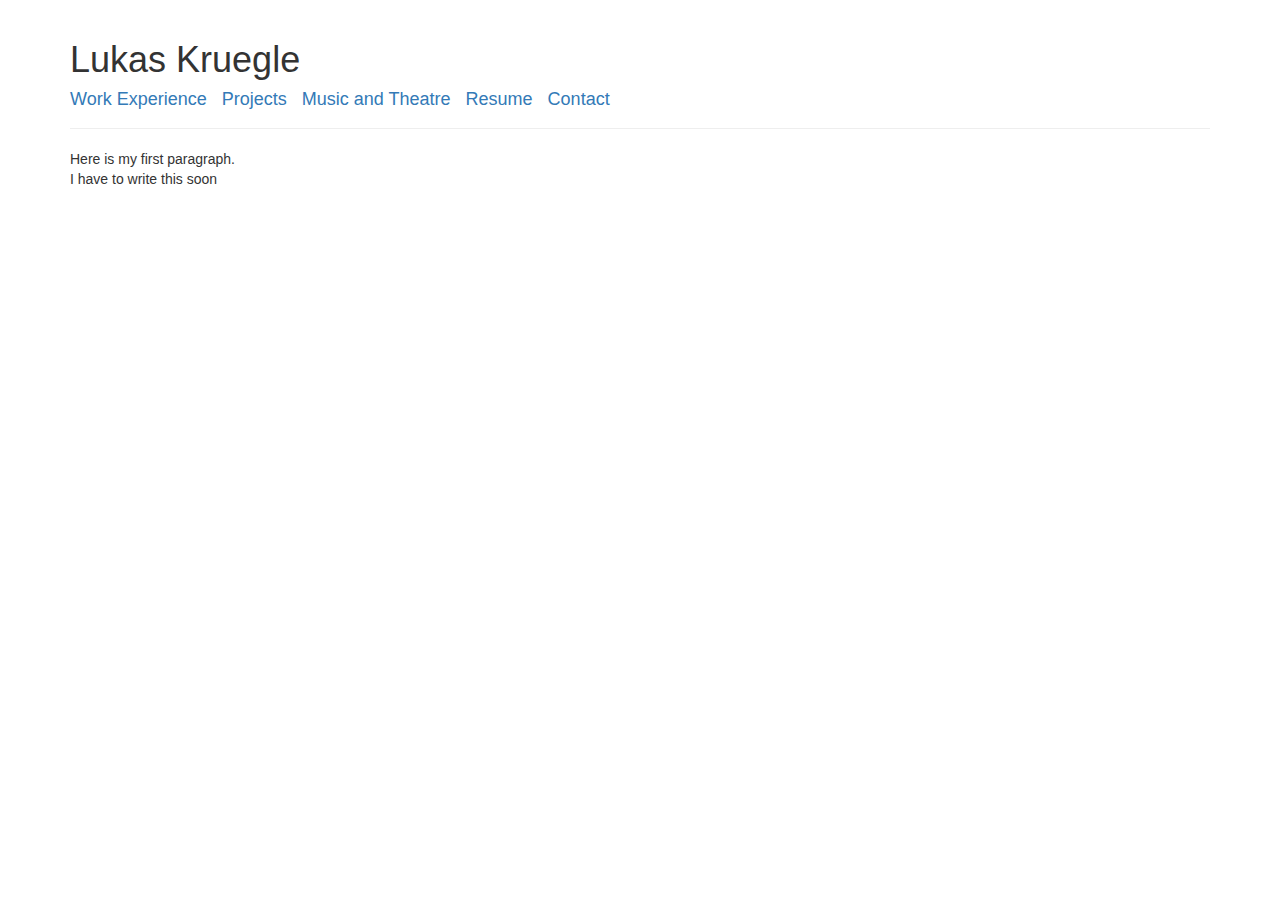
==== index.html @ 2a002a00 "Added Bootstrap basics" ====
<!doctype html>
<html lang="en">
  <head>
    <!-- Required meta tags -->
    <meta charset="utf-8">
    <meta name="viewport" content="width=device-width, initial-scale=1, shrink-to-fit=no">

    <!-- Bootstrap CSS -->
    <link rel="stylesheet" type="text/css" href="https://maxcdn.bootstrapcdn.com/bootstrap/3.3.5/css/bootstrap.min.css">

    <title>Lukas Kruegle</title>
  </head>
	<body>
  	<div class="container">
  	<div class="page-header">
    	<h1>Lukas Kruegle
    	<h4><ul class="list-inline">
		<li><a href="workexp.html">Work Experience</a></li>
		<li><a href="projects.html">Projects</a></li>
		<li><a href="musicthtr.html">Music and Theatre</a></li>
		<li><a href="Lukas Kruegle Resume.pdf">Resume</a></li>
		<li><a href="contact.html">Contact</a></li>
		</ul></h4></h1>
    </div>
	
	<p>Here is my first paragraph. <br>I have to write this soon</br></p>
	</div>
    <!-- Optional JavaScript -->
    <!-- jQuery first, then Popper.js, then Bootstrap JS -->
    <script src="https://code.jquery.com/jquery-3.2.1.slim.min.js" integrity="sha384-KJ3o2DKtIkvYIK3UENzmM7KCkRr/rE9/Qpg6aAZGJwFDMVNA/GpGFF93hXpG5KkN" crossorigin="anonymous"></script>
    <script src="https://cdnjs.cloudflare.com/ajax/libs/popper.js/1.12.9/umd/popper.min.js" integrity="sha384-ApNbgh9B+Y1QKtv3Rn7W3mgPxhU9K/ScQsAP7hUibX39j7fakFPskvXusvfa0b4Q" crossorigin="anonymous"></script>
    <script src="https://maxcdn.bootstrapcdn.com/bootstrap/4.0.0/js/bootstrap.min.js" integrity="sha384-JZR6Spejh4U02d8jOt6vLEHfe/JQGiRRSQQxSfFWpi1MquVdAyjUar5+76PVCmYl" crossorigin="anonymous"></script>
  </body>
</html>
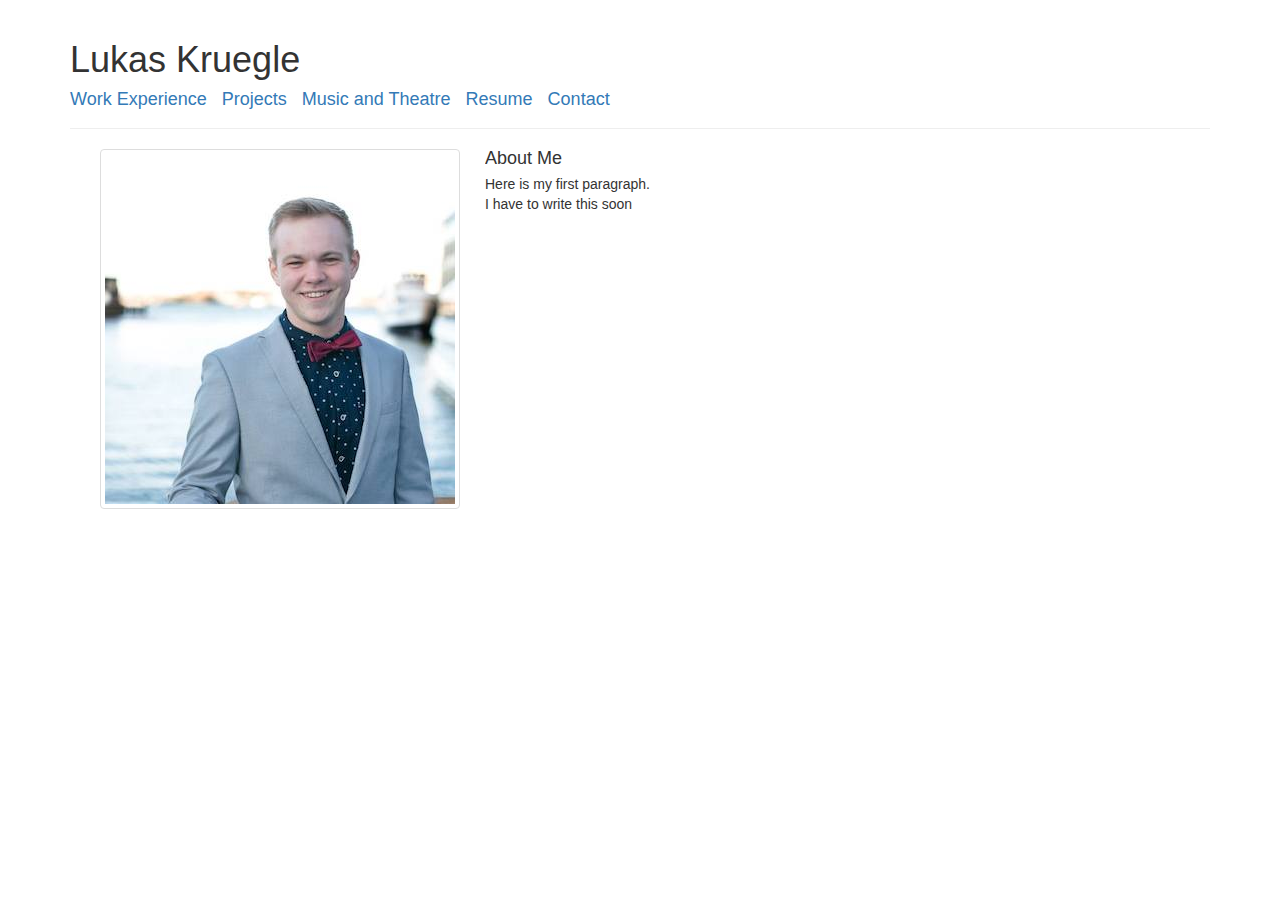
==== commit 8bd28ce2: "added first photo" ====
--- a/index.html
+++ b/index.html
@@ -22,8 +22,18 @@
 		<li><a href="contact.html">Contact</a></li>
 		</ul></h4></h1>
     </div>
-	
-	<p>Here is my first paragraph. <br>I have to write this soon</br></p>
+	<div class="container">
+	<div class="media">
+	<div class="media-left media-top">
+		<div class="col-lg-2 col-md-2 col-sm-4 col-xs-12">
+		<img class="thumbnail" src="media/headshot1.jpg">
+	</div>
+	</div>
+	<div class="media-body">
+		<h4 class="media-heading">About Me</h4>
+		<p>Here is my first paragraph. <br>I have to write this soon</br></p>
+	</div>
+	</div>
 	</div>
     <!-- Optional JavaScript -->
     <!-- jQuery first, then Popper.js, then Bootstrap JS -->
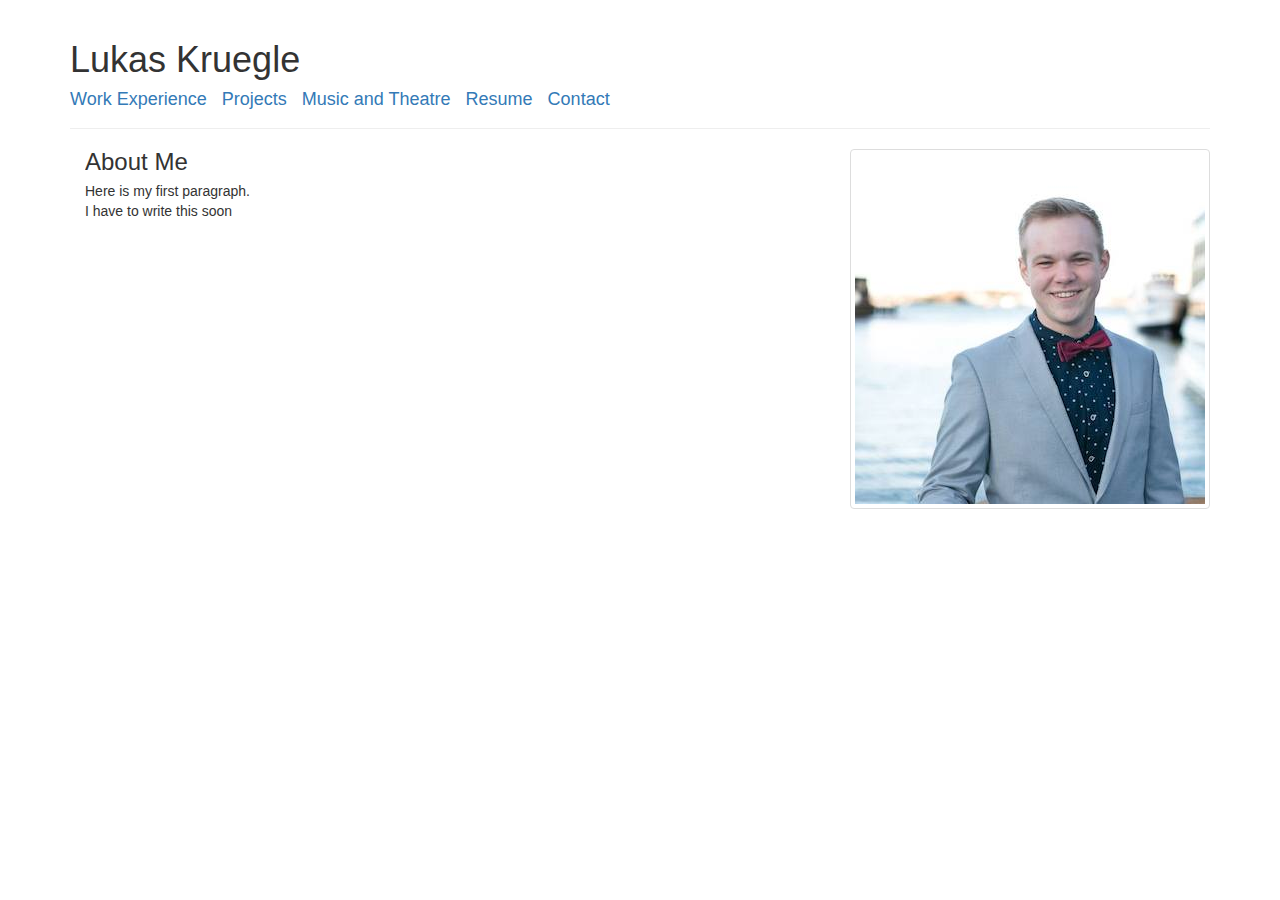
==== commit cd39c68e: "Moved Photo" ====
--- a/index.html
+++ b/index.html
@@ -24,13 +24,13 @@
     </div>
 	<div class="container">
 	<div class="media">
-	<div class="media-left media-top">
+	<div class="media-right media-top pull-right">
 		<div class="col-lg-2 col-md-2 col-sm-4 col-xs-12">
 		<img class="thumbnail" src="media/headshot1.jpg">
 	</div>
 	</div>
 	<div class="media-body">
-		<h4 class="media-heading">About Me</h4>
+		<h3 class="media-heading">About Me</h3>
 		<p>Here is my first paragraph. <br>I have to write this soon</br></p>
 	</div>
 	</div>
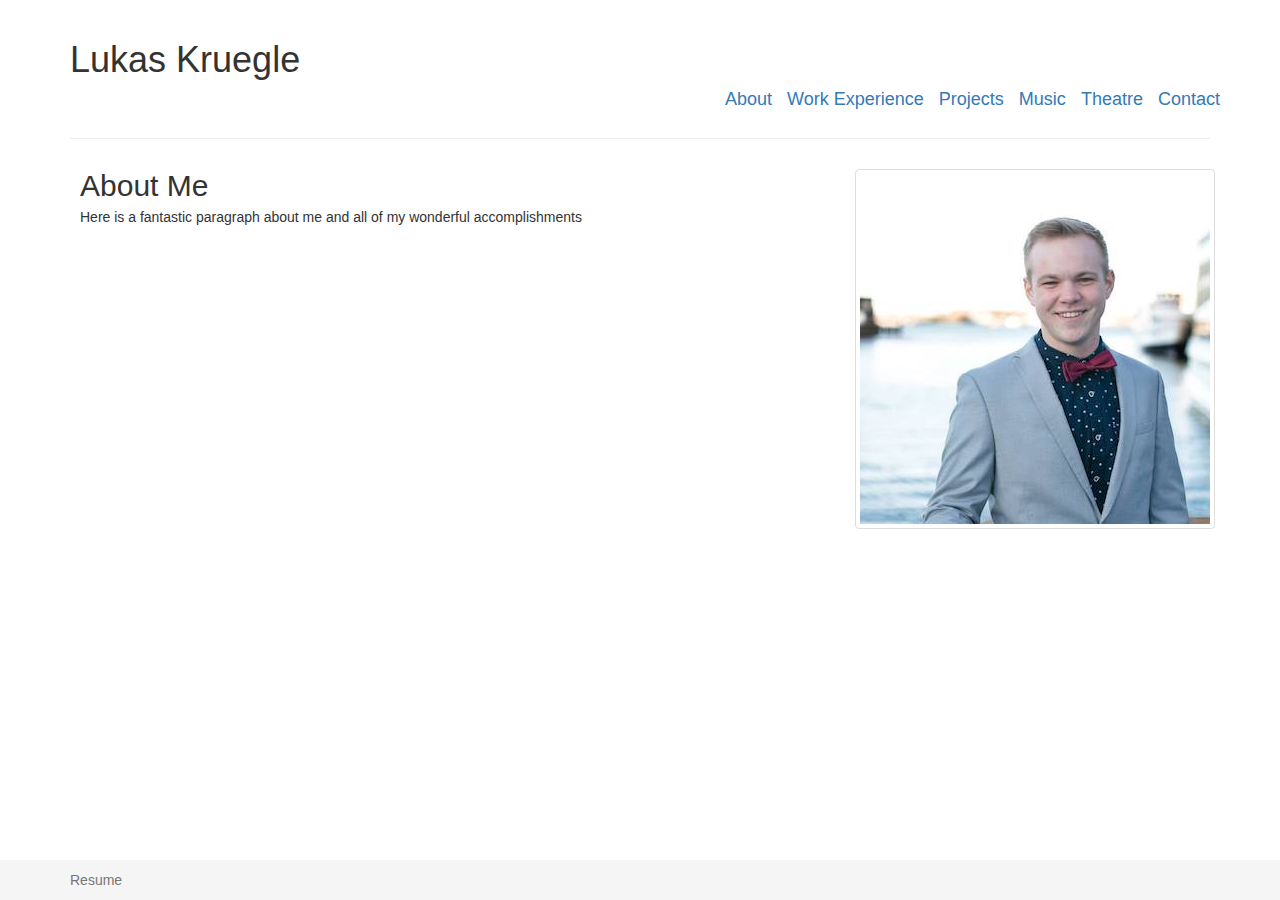
==== commit 8b526e50: "Cleaned up code, added footer" ====
--- a/index.html
+++ b/index.html
@@ -7,38 +7,61 @@
 
     <!-- Bootstrap CSS -->
     <link rel="stylesheet" type="text/css" href="https://maxcdn.bootstrapcdn.com/bootstrap/3.3.5/css/bootstrap.min.css">
+    <link rel="stylesheet" type="text/css" href="stylesheet.css">
 
     <title>Lukas Kruegle</title>
   </head>
-	<body>
-  	<div class="container">
-  	<div class="page-header">
-    	<h1>Lukas Kruegle
-    	<h4><ul class="list-inline">
-		<li><a href="workexp.html">Work Experience</a></li>
-		<li><a href="projects.html">Projects</a></li>
-		<li><a href="musicthtr.html">Music and Theatre</a></li>
-		<li><a href="Lukas Kruegle Resume.pdf">Resume</a></li>
-		<li><a href="contact.html">Contact</a></li>
-		</ul></h4></h1>
-    </div>
-	<div class="container">
-	<div class="media">
-	<div class="media-right media-top pull-right">
-		<div class="col-lg-2 col-md-2 col-sm-4 col-xs-12">
-		<img class="thumbnail" src="media/headshot1.jpg">
+<body>
+  	<div class="container" id="container">
+  		<!--Page Header-->
+			<div class="page-header" id="header">
+				<h1>Lukas Kruegle
+					<!--Navigation Bar-->
+					<h4>
+						<div class="row">
+							<ul class="list-inline pull-right" style="list-style-type: none">
+								<li><a href=index.html>About</a></li>
+								<li><a href=workexp.html>Work Experience</a></li>
+								<li><a href=projects.html>Projects</a></li>
+								<li><a href="music.html">Music</a></li>
+								<li><a href="theatre.html">Theatre</a></li>
+								<li><a href="contact.html">Contact</a></li>
+							</ul>
+						</div>
+					</h4>
+					<!--End of Navigation Bar-->
+				</h1>
+			</div>
+		<!--End Page Header-->
+		
+		<!--Content-->
+		<div class="container" id="body">
+			<div class="media">
+				<div class="media-right media-top pull-right">
+					<div class="col-lg-2 col-md-2 col-sm-4 col-xs-12">
+						<img class="thumbnail" src="media/headshot1.jpg">
+					</div>
+				</div>
+				<div class="media-body">
+					<h2 class="media-heading">About Me</h3>
+					<p>Here is a fantastic paragraph about me and all of my wonderful accomplishments</p>
+				</div>
+			</div>
+		</div>
+		<!--End of Content-->
 	</div>
+	<!--Footer-->
+	<div id="footer">
+		<div class="container">
+			<div class="row">
+				<div class="col-lg-2 col-md-2 col-sm-4 col-xs-4">
+					<p class="text-muted" style="padding-top: 10px ">
+						<a class="text-muted" href="documents/Lukas Kruegle Resume.pdf">Resume</a>
+					</p>
+				</div>
+			</div>
+		</div>
 	</div>
-	<div class="media-body">
-		<h3 class="media-heading">About Me</h3>
-		<p>Here is my first paragraph. <br>I have to write this soon</br></p>
-	</div>
-	</div>
-	</div>
-    <!-- Optional JavaScript -->
-    <!-- jQuery first, then Popper.js, then Bootstrap JS -->
-    <script src="https://code.jquery.com/jquery-3.2.1.slim.min.js" integrity="sha384-KJ3o2DKtIkvYIK3UENzmM7KCkRr/rE9/Qpg6aAZGJwFDMVNA/GpGFF93hXpG5KkN" crossorigin="anonymous"></script>
-    <script src="https://cdnjs.cloudflare.com/ajax/libs/popper.js/1.12.9/umd/popper.min.js" integrity="sha384-ApNbgh9B+Y1QKtv3Rn7W3mgPxhU9K/ScQsAP7hUibX39j7fakFPskvXusvfa0b4Q" crossorigin="anonymous"></script>
-    <script src="https://maxcdn.bootstrapcdn.com/bootstrap/4.0.0/js/bootstrap.min.js" integrity="sha384-JZR6Spejh4U02d8jOt6vLEHfe/JQGiRRSQQxSfFWpi1MquVdAyjUar5+76PVCmYl" crossorigin="anonymous"></script>
-  </body>
+	<!--End of Footer-->
+</body>
 </html>--- a/stylesheet.css
+++ b/stylesheet.css
@@ -0,0 +1,39 @@
+html,
+body {
+   margin:0;
+   padding:0;
+   height:100%;
+}
+#container {
+   min-height:100%;
+   position:relative;
+}
+
+<!--[if IE 6]>
+#container {
+   height:100%;
+}
+<![endif]-->
+
+<!--[if IE 5.5]>
+#container {
+   height:100%;
+}
+<![endif]-->
+
+#header {
+   background:#ff0;
+   padding:10px;
+}
+#body {
+   padding:10px;
+   padding-bottom:40px;   /* Height of the footer */
+}
+#footer {
+   position:absolute;
+   bottom:0;
+   width:100%;
+   height:40px;   /* Height of the footer */
+   background:#F5F5F5;
+}
+
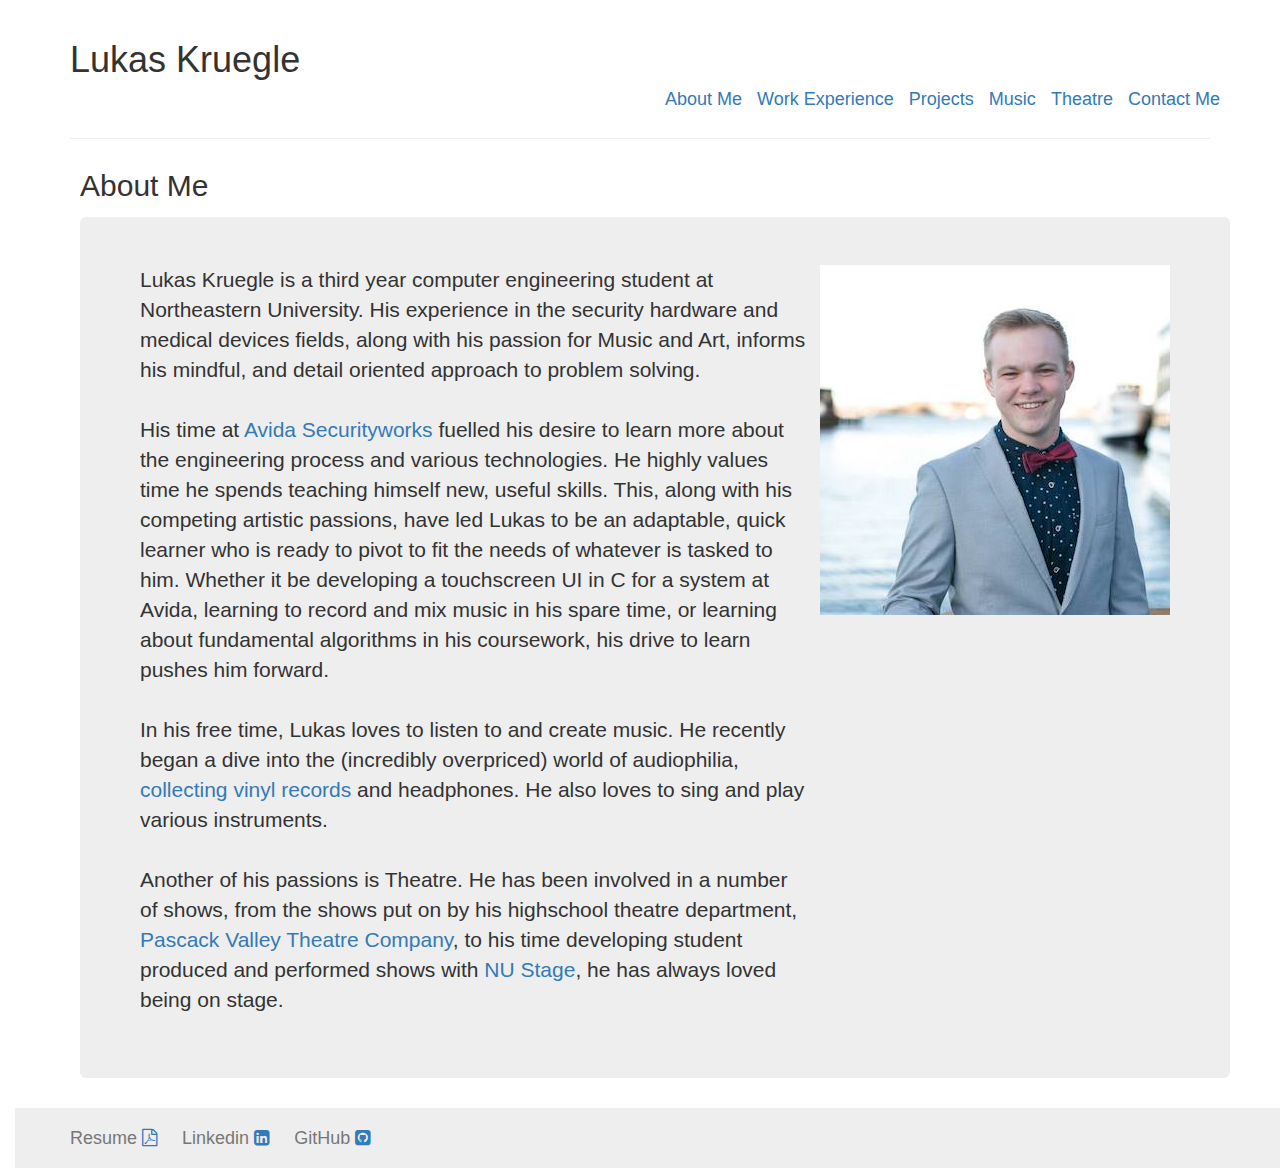
==== commit 5f2abb1c: "Fixed Footer, Completed About Me/WorkExp" ====
--- a/index.html
+++ b/index.html
@@ -8,60 +8,74 @@
     <!-- Bootstrap CSS -->
     <link rel="stylesheet" type="text/css" href="https://maxcdn.bootstrapcdn.com/bootstrap/3.3.5/css/bootstrap.min.css">
     <link rel="stylesheet" type="text/css" href="stylesheet.css">
+    <link rel="stylesheet" href="https://cdnjs.cloudflare.com/ajax/libs/font-awesome/4.7.0/css/font-awesome.min.css"/>
 
     <title>Lukas Kruegle</title>
   </head>
 <body>
-  	<div class="container" id="container">
-  		<!--Page Header-->
-			<div class="page-header" id="header">
-				<h1>Lukas Kruegle
-					<!--Navigation Bar-->
-					<h4>
-						<div class="row">
-							<ul class="list-inline pull-right" style="list-style-type: none">
-								<li><a href=index.html>About</a></li>
-								<li><a href=workexp.html>Work Experience</a></li>
-								<li><a href=projects.html>Projects</a></li>
-								<li><a href="music.html">Music</a></li>
-								<li><a href="theatre.html">Theatre</a></li>
-								<li><a href="contact.html">Contact</a></li>
-							</ul>
-						</div>
-					</h4>
-					<!--End of Navigation Bar-->
-				</h1>
-			</div>
-		<!--End Page Header-->
-		
-		<!--Content-->
-		<div class="container" id="body">
-			<div class="media">
-				<div class="media-right media-top pull-right">
-					<div class="col-lg-2 col-md-2 col-sm-4 col-xs-12">
-						<img class="thumbnail" src="media/headshot1.jpg">
+  	<div class="container-fluid" id="container">
+  		<div class="container">
+	  	  <!--Page Header-->
+				<div class="page-header" id="header">
+					<h1>Lukas Kruegle
+						<!--Navigation Bar-->
+						<h4>
+							<div class="row">
+								<ul class="list-inline pull-right" style="list-style-type: none">
+									<li><a href=index.html>About Me</a></li>
+									<li><a href=workexp.html>Work Experience</a></li>
+									<li><a href=projects.html>Projects</a></li>
+									<li><a href="music.html">Music</a></li>
+									<li><a href="theatre.html">Theatre</a></li>
+									<li><a href="contact.html">Contact Me</a></li>
+								</ul>
+							</div>
+						</h4>
+						<!--End of Navigation Bar-->
+					</h1>
+				</div>
+			<!--End Page Header-->
+			
+			<!--Content-->
+			<div class="container" id="body">
+				<h2 class="media-heading">About Me</h2>
+				<div class="media jumbotron">
+					<div class="media-right media-top pull-right">
+						<img class="img-responsive" src="media/headshot1.jpg">
+					</div>
+					<div class="media-body">
+						<p>Lukas Kruegle is a third year computer engineering student at Northeastern University. His experience in the security hardware and medical devices fields, along with his passion for Music and Art, informs his mindful, and detail oriented approach to problem solving.
+							<br><br>
+						His time at <a href="http://avidasw.com/">Avida Securityworks</a> fuelled his desire to learn more about the engineering process and various technologies. He highly values time he spends teaching himself new, useful skills. This, along with his competing artistic passions, have led Lukas to be an adaptable, quick learner who is ready to pivot to fit the needs of whatever is tasked to him. Whether it be developing a touchscreen UI in C for a system at Avida, learning to record and mix music in his spare time, or learning about fundamental algorithms in his coursework, his drive to learn pushes him forward.
+							<br><br>
+						In his free time, Lukas loves to listen to and create music. He recently began a dive into the (incredibly overpriced) world of audiophilia, <a href="https://www.discogs.com/user/lukaskay/collection">collecting vinyl records</a> and headphones. He also loves to sing and play various instruments.
+							<br><br>
+						Another of his passions is Theatre. He has been involved in a number of shows, from the shows put on by his highschool theatre department, <a href="https://www.pvhstheatre.org/">Pascack Valley Theatre Company</a>, to his time developing student produced and performed shows with <a href="https://nustage.squarespace.com/">NU Stage</a>, he has always loved being on stage.
+						</p>
 					</div>
 				</div>
-				<div class="media-body">
-					<h2 class="media-heading">About Me</h3>
-					<p>Here is a fantastic paragraph about me and all of my wonderful accomplishments</p>
-				</div>
 			</div>
+			<!--End of Content-->
 		</div>
-		<!--End of Content-->
-	</div>
-	<!--Footer-->
-	<div id="footer">
-		<div class="container">
-			<div class="row">
-				<div class="col-lg-2 col-md-2 col-sm-4 col-xs-4">
-					<p class="text-muted" style="padding-top: 10px ">
-						<a class="text-muted" href="documents/Lukas Kruegle Resume.pdf">Resume</a>
+		<!--Footer-->
+		<div class ="container" id="footer">
+			<div class="container">
+				<div class="row">
+					<p class="text-muted footer-p">
+						<a class="text-muted" href="documents/Lukas Kruegle Resume.pdf">Resume
+							<i class="fa fa-file-pdf-o text-primary"></i>
+						</a>
+						<a class="footer-text text-muted" href="https://www.linkedin.com/in/lukas-kruegle-b93674135/">Linkedin
+							<i class="fa fa-linkedin-square text-primary"></i>
+						</a>
+						<a class="footer-text text-muted" href="https://github.com/lukaskruegle">GitHub
+							<i class="fa fa-github-square text-primary"></i>
+						</a>
 					</p>
 				</div>
 			</div>
 		</div>
+		<!--End of Footer-->
 	</div>
-	<!--End of Footer-->
 </body>
 </html>--- a/stylesheet.css
+++ b/stylesheet.css
@@ -27,13 +27,38 @@
 }
 #body {
    padding:10px;
-   padding-bottom:40px;   /* Height of the footer */
+   padding-bottom:60px;   /* Height of the footer */
 }
 #footer {
    position:absolute;
    bottom:0;
    width:100%;
-   height:40px;   /* Height of the footer */
-   background:#F5F5F5;
+   height:60px;   /* Height of the footer */
+   background:#eeeeee;
 }
 
+.footer-icon{
+	padding-right: 20px;
+}
+
+.footer-text{
+	padding-left: 20px;
+}
+
+.footer-p{
+	padding-top: 18px;
+}
+
+.space-out{
+	padding-top: 40px;
+}
+
+p{
+	font-size: 18px;
+}
+
+.rounded-card{
+	border-radius: 15px 30px
+}
+
+
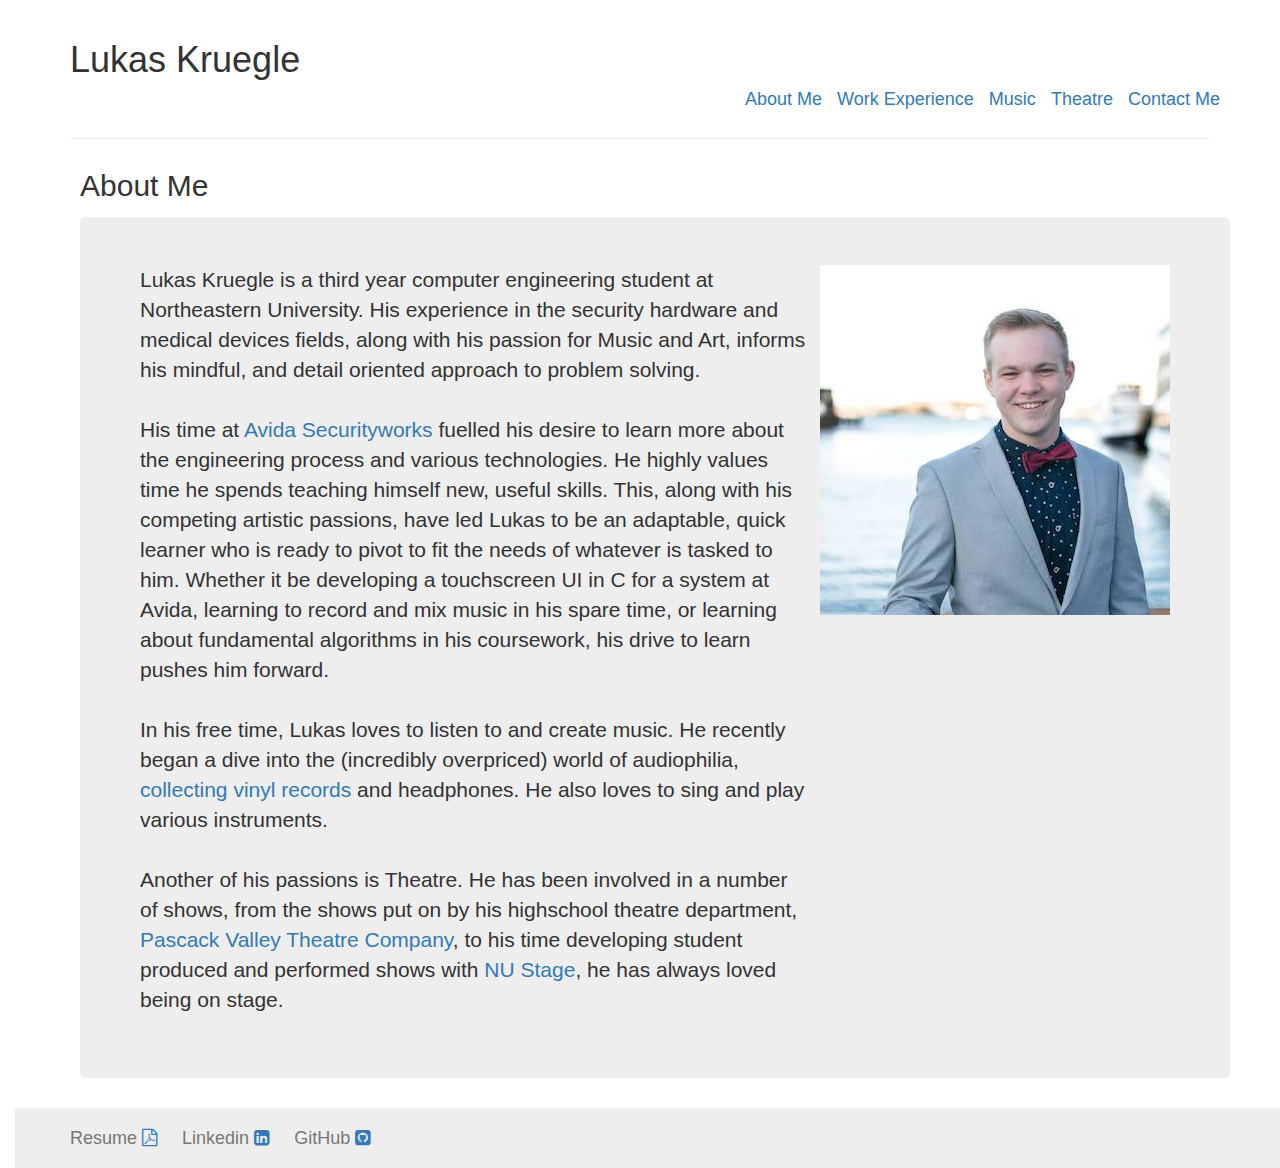
==== commit fd4531be: "commented out Projects page" ====
--- a/index.html
+++ b/index.html
@@ -24,7 +24,7 @@
 								<ul class="list-inline pull-right" style="list-style-type: none">
 									<li><a href=index.html>About Me</a></li>
 									<li><a href=workexp.html>Work Experience</a></li>
-									<li><a href=projects.html>Projects</a></li>
+									<!--li><a href=projects.html>Projects</a></li-->
 									<li><a href="music.html">Music</a></li>
 									<li><a href="theatre.html">Theatre</a></li>
 									<li><a href="contact.html">Contact Me</a></li>
@@ -41,7 +41,7 @@
 				<h2 class="media-heading">About Me</h2>
 				<div class="media jumbotron">
 					<div class="media-right media-top pull-right">
-						<img class="img-responsive" src="media/headshot1.jpg">
+						<img class="img-responsive" src="media/headshot1.jpg" alt="Headshot of Lukas Kruegle">
 					</div>
 					<div class="media-body">
 						<p>Lukas Kruegle is a third year computer engineering student at Northeastern University. His experience in the security hardware and medical devices fields, along with his passion for Music and Art, informs his mindful, and detail oriented approach to problem solving.
